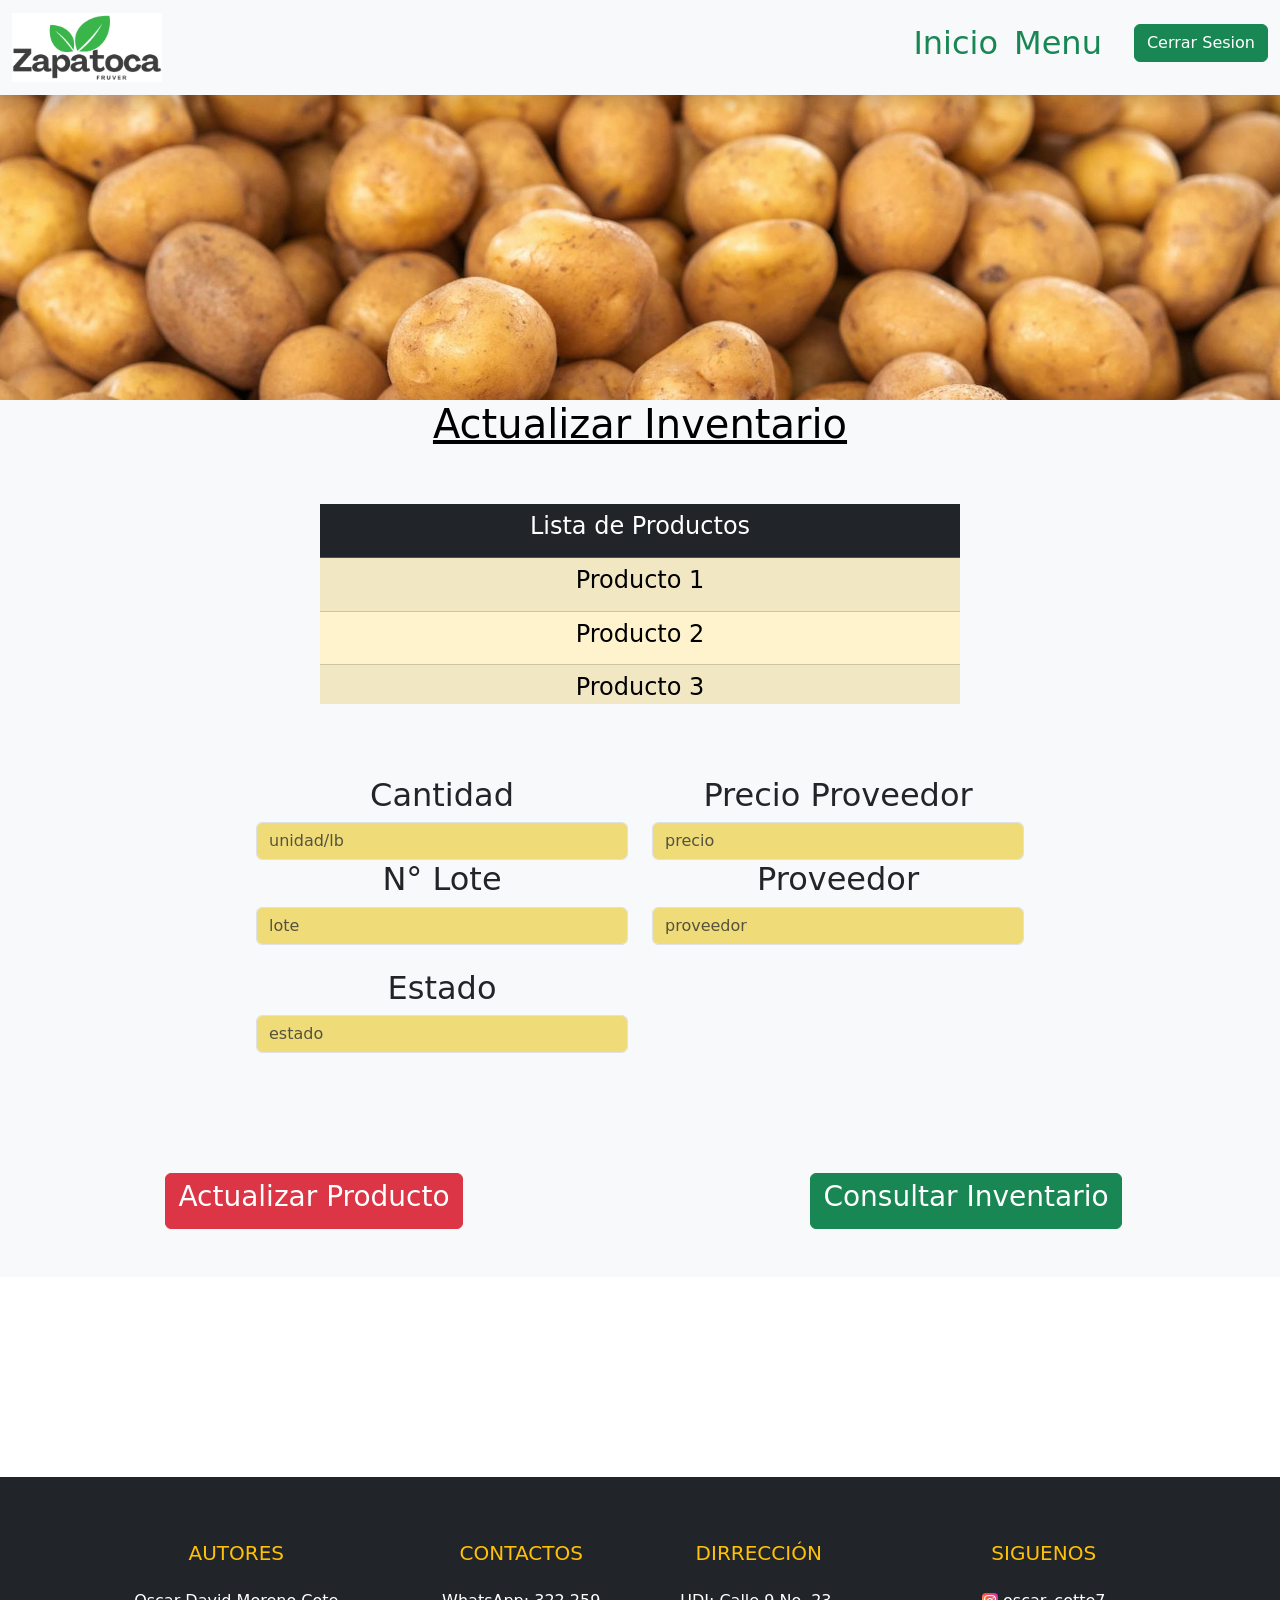
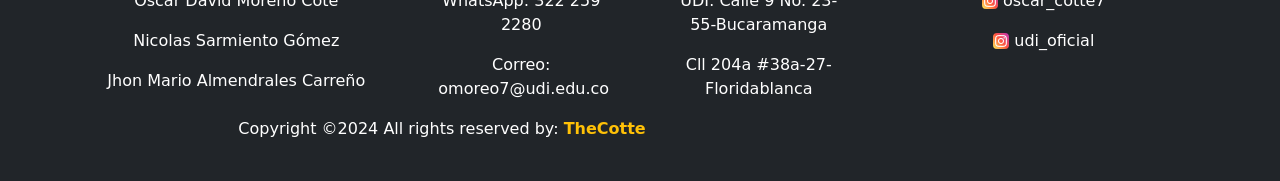
==== ActualizarInventario.html @ 878042fc "segundo commit" ====
<!DOCTYPE html>
<html lang="en">
<head>
  <meta charset="UTF-8">
  <title>Zapatoca La 38 - Actualizar</title>     <!--nombre de la pestaña de la pagina-->

  <link rel="stylesheet" href="css/bootstrap.min.css">        <!--el link para vincular el archivo html con los archivos de BootStrap--> 
  <meta name="viewport" content="width=device-width, initial-scale=1, maximum-scale=1, user-scalable=no">    <!--ayuda con la parte del responsive de la pagina-->
  <link rel="stylesheet" href="StyleFruver.css">  <!--vincula el archivo html con el css estilosFruver-->  
    
</head>
<body class="bg-image4">
    <nav class="navbar navbar-expand-sm bg-body-tertiary fixed-top shadow">  <!--crear un navbar por medio de bootstrap-->
        <div class="container-fluid ">      <!--contenedor del navbar-->
          <a class="navbar-brand " href="#">
            <img src="Images/LogoZapatoca.png" alt="LogoFruver" width="150px">     <!--imagen del logo del fruver-->
          </a>
          <!--se crea un boton para los elementos del navbar para hacerlo responsive-->
          <button class="navbar-toggler" type="button" data-bs-toggle="collapse" data-bs-target="#navbarSupportedContent" aria-controls="navbarSupportedContent" aria-expanded="false" aria-label="Toggle navigation">
            <span class="navbar-toggler-icon"></span>
          </button>
          <div class="collapse navbar-collapse justify-content-end" id="navbarSupportedContent" >
            <ul class="navbar-nav  mb-2 mb-lg-0" >  <!--lista de opciones para agregar al navbar-->
              <li class="nav-item">
                <a class="nav-link active text-success" aria-current="page" href="PaginaPrincipal.html">   <!--Elemento de la lista de opciones del navbar -->
                    <h2>
                        Inicio
                    </h2>
                </a>
              </li>
              <li class="nav-item ">        <!--Elemento de la lista de opciones del navbar -->
                <a class="nav-link text-success me-4" href="OpcionesInventario.html">
                    <h2>
                        Menu
                    </h2>
                </a>
              </li>
              <li class="nav-item mt-2">
                <a href="LoginFruver.html">
                    <button class="btn btn-success">        <!--opcion del navbar para cerrar sesion-->
                        Cerrar Sesion
                    </button>
                </a>
              </li>
            </ul>
          </div>
        </div>
    </nav>
    <div class="espaciadoDiv "></div> <!--div para separar el navbar y el contenido de la pagina-->

    <div class="bg-light" >   <!--contenedor principal-->
        <div class="d-flex justify-content-center">   
            <h1 class="text-decoration-underline text-black ">  <!--titulo del contenido-->
                Actualizar Inventario
            </h1>
        </div>
        <br>
        <br>
        <div class=" d-flex  justify-content-center">   <!--contenedor de la tabla de productos-->
            <div class="col-6 alturaTabla">     <!--altura y configuración de una sola columna de la tabla-->
                <table class="table table-warning table-responsive table-striped table-hover">
                    <thead class="table-dark">
                        <th class="text-center">  <!--cabeza de la tabla-->
                          <h4>
                            Lista de Productos  <!--titulo de la tabla-->
                          </h4>
                        </th>
                    </thead>
                    <tbody class="text-center"> <!--cuerpo de la tabla-->
                      <!--tr significa fila -->
                      <!--td significa columnas-->
                      <!--h4 para hacer la letra en negrilla y de mayor tamaño-->
                        <tr>  
                            <td>
                                <h4>
                                  Producto 1
                                </h4>
                            </td>
                        </tr>
                        <tr>
                            <td>
                              <h4>
                                Producto 2
                              </h4>
                            </td>
                        </tr>
                        <tr>
                            <td>
                              <h4>
                                Producto 3
                              </h4>
                            </td>
                        </tr>
                        <tr>
                            <td>
                              <h4>
                                Producto 4
                              </h4>
                            </td>
                        </tr>
                        <tr>
                            <td>
                              <h4>
                                Producto 5
                              </h4>
                            </td>
                        </tr>
                        <tr>
                            <td>
                              <h4>
                                Producto 6
                              </h4>
                            </td>
                        </tr>
                    </tbody>
                </table>
            </div>
        </div>
        <!--Espacio entre lista de productos y los imputs-->
        <br>
        <br>
        <br>

        <div class="anchoContenedorImput ">   <!--contenedor para los inputs-->
            <div class="row">  <!--div para la fila 1 de inputs-->
                <div class=" col-sm-6">   <!--definimos una columna responsive-->
                    <h2 class="text-center ">
                        Cantidad 
                    </h2>
                    <input class="form-control imput " type="text" placeholder="unidad/lb"> <!--genero el input para ingresar texto-->
                </div>
                <div class="col-sm-6" > <!--definimos una columna responsive-->
                    <h2 class="text-center ">
                        Precio Proveedor
                    </h2>
                    <input class="form-control imput " type="text" placeholder="precio">  <!--genero el input para ingresar texto-->
                </div>
                <div class=" col-sm-6">   <!--definimos una columna responsive-->
                    <h2 class="text-center ">
                        N° Lote
                    </h2>
                    <input class="form-control imput " type="text" placeholder="lote">  <!--genero el input para ingresar texto-->
                </div>
                
                <div class="  col-sm-6">    <!--definimos una columna responsive-->
                    <h2 class="text-center ">
                        Proveedor
                    </h2>
                    <input class="form-control imput" type="text" placeholder="proveedor">  <!--genero el input para ingresar texto-->
                </div>
            </div>
            <br>    
            <div class="row">   <!--Div para la segunda fila de inputs-->
                <div class="  col-sm-6">    <!--definimos una columna responsive-->
                    <h2 class="text-center ">
                        Estado
                    </h2>
                    <input class="form-control imput" type="text" placeholder="estado">   <!--genero el input para ingresar texto-->
                </div>
                <div class="col-4"> <!--div vacio en caso de tener que agregar otra colmna-->
                </div>
            </div>
            <br>    <!--espacios  pequeños para separar-->
            <br>
            <br>
        </div>
        <br>
        <br>
        <div>
            <div class="row"> <!--div para hacer agregar los botones -->
                <div class="col-6 d-flex justify-content-center">   <!--definimos una columna responsive-->
                    <button class="btn btn-danger">   <!--genera un boton con estilo de bootstrap-->
                        <h3>
                            Actualizar Producto
                        </h3>
                    </button>
                </div>
                <div class="col-6 d-flex justify-content-center">   <!--definimos una columna responsive-->
                    <button class="btn btn-success">    <!--genera un boton con estilo de bootstrap-->
                        <a class="decorationNone text-white" href="PaginaPrincipal.html">
                          <h3>
                            Consultar Inventario
                          </h3>
                        </a>
                    </button>
                </div>
            </div>
            <br>
            <br>
        </div>
    </div>
    <div class="espaciadoDiv2">   <!--div vacio para separar el contenido de la pagina y el footer-->
    </div>

<!--inicio del footer-->
<footer class="bg-dark text-white  pt-5 pb-4">  <!--estilos para textos y contenedores-->
    <div class="container text-center text-md-left">  <!--contenedor del footer-->
      <div class="row text-center text-md-left">    <!--columna para los autores-->
        <div class="col-md-3 col-lg-3 col-xl-3 mx-auto mt-3"> <!--columna para los autores-->
          <h5 class="text-uppercase mb-4 font-weight-bold text-warning">
            Autores 
          </h5>
          <p>
            <a href="#" class="text-white decorationNone">  <!--autor 1-->
              Oscar David Moreno Cote
            </a>
          </p>
          <p>
            <a href="#" class="text-white decorationNone">  <!--autor 2-->
              Nicolas Sarmiento Gómez
            </a>
          </p>
          <p>
            <a href="#" class="text-white decorationNone">    <!--autor 3-->
              Jhon Mario Almendrales Carreño 
            </a>
          </p>
        </div>
  
  
        <div class="col-md-2 col-lg-2 col-xl-2 mx-auto mt-3"> <!--columna para los contactos-->
          <h5 class="text-uppercase mb-4 font-weight-bold text-warning">
            Contactos
          </h5>
          <p>
            <a href="#" class="text-white decorationNone">
              WhatsApp: 322 259 2280
            </a>
          </p>
          <p>
            <a href="#" class="text-white decorationNone">
              Correo: omoreo7@udi.edu.co
            </a>
          </p>
        </div>
  
        <div class="col-md-3 col-lg-2 col-xl-2 mx-auto mt-3">   <!--columna para las dirrecciones-->
          <h5 class="text-uppercase mb-4 font-weight-bold text-warning">
            Dirrección
          </h5>
          <p>
            <a href="#" class="text-white decorationNone">
              UDI: Calle 9 No. 23-55-Bucaramanga
            </a>
          </p>
          <p>
            <a href="#" class="text-white decorationNone">
              Cll 204a #38a-27-Floridablanca
            </a>
          </p>
        </div>
  
        <div class="col-md-4 col-lg-3 col-xl-3 mx-auto mt-3">   <!--columna para las redes sociales-->
          <h5 class="text-uppercase mb-4 font-weight-bold text-warning">
            Siguenos
          </h5>
          <p>
            <a href="#" class="text-white decorationNone">  
              <img src="Images/instagram.png" alt="logoInstagram">
              oscar_cotte7
            </a>
          </p>
          <p>
            <a href="#" class="text-white decorationNone">
              <img src="Images/instagram.png" alt="logoInstagram">
              udi_oficial
            </a>
          </p>
        </div>
        <div class="row  align-items-center">   <!--fila para agregar el copyright-->
          <div class="col-md-7 col-lg-8">   <!--columna para agrefar el copyright-->
            <p>
              Copyright ©2024 All rights reserved by:
              <a class="decorationNone" href="#">
                <strong class="text-warning">   <!--texto para resaltar-->
                  TheCotte
                </strong>
              </a>
            </p>
          </div>
        </div>
      </div>
    </div>
  </footer>
    <script src="https://cdn.jsdelivr.net/npm/bootstrap@5.3.3/dist/js/bootstrap.bundle.min.js" 
    integrity="sha384-YvpcrYf0tY3lHB60NNkmXc5s9fDVZLESaAA55NDzOxhy9GkcIdslK1eN7N6jIeHz" 
    crossorigin="anonymous"></script>   <!--link para tener las funcionalidades de javaScript de Bootstrap-->
  </body>
</html>
---- StyleFruver.css ----
@import "../node_modules/bootstrap/scss/functions";

body{
    background-size: cover;     /*Ajusta la imagen a toda la pantalla*/
    background-repeat: no-repeat;   /*la imagen no se repite en caso de que no se ajuste a la pantalla*/
    background-position: center;    /*centrar la imagen*/
}

/*////////estilos del icono social media flotante/////////////*/
.socialMediaP{                      /*estilo de letra del socialMedia*/
    font-family: Arial, Helvetica, sans-serif;
}

.buttonsNetwork{
    position: fixed;            /*organiza los elementos verticalmente*/
    top: 50%;                   /*altura de los botones en la pagina*/
    left: 10px;
}

.buttonsNetwork_list{            /*estilo para el sticky social media*/
    width: 50px;
    height: 50px;
    padding: 0 15px;
    display: block;
    box-shadow: 0 3px 6px rgb(0, 0, 0, 0.2);
    border-radius: 10px;
    display: flex;
    align-items: center;
    justify-content: center;
    gap: 20px;
    font-size: 30px;
    text-decoration: none;
    color: #020202;
    margin-bottom: 10px;
    transition: all 0.3s ease;
    background-color: #3aaa15;
}

.buttonsNetwork_list p{         /*desaparece el texto junto al boton*/
    display: none;
}

.buttonsNetwork_list:hover > p{             /*aparece el texto y el boton al pasar el mause*/
    display: block;
}

.buttonsNetwork_list:hover{                 /*trancision de tamaño al pasar el hover*/
    width: 100%;
    padding: 20px 10px;
}

.buttonsNetwork_list:hover:nth-child(1):hover{          /*estilo de color para el boton facebook*/
    color: #070707;
}

/*///////////estilos del login////////*/
.bg-light p-5 rounded-5 text-sencondary shadow{     /*contenedor de la sesion de inicio*/
    width: 25rem;
}

.bg-image1{     /*imagen de fondo del login*/
    background-image: url(Images/ImgFondoFrutas.jpg)
}

.imageUsuario{  /*tamaño de la imagen de usuario*/
    height: 200px;
}

.imageIconoUsuario{     /*tamaño de l icono pequeño del usuario*/
    height: 30px;
}

/*///////////estilos de opcionesInventario////////*/
.bg-image2{
    background-image: url(Images/ImgFondoManzanas.jpg);
}

.alturaContenedor{      /*altura del div del texto de bienvenida al inventario*/
    height: 120px;
}

.espaciadoDiv{      /*espacio para separar dos div*/
    height: 400px;
}

.espaciadoDiv2{
    height: 200px;
}

.decorationNone{        /*elimina el subrayado y el texto azul*/
    text-decoration: none;
}

/*/////////estilos de la paginaPrincipal//////////////*/

.bg-image3{         /*imagen de fondo de la pagina*/
    background-image: url(Images/imgFondoPlatanos.jpg);
    background-attachment: fixed;

}

/*/////////estilos de ActualizarInventario//////////////*/

.bg-image4{
    background-image: url(Images/imgFondoPapa.jpg);
    background-attachment: fixed;
}

.alturaTabla{
    height: 200px;
    overflow-y: auto;
}

.imput{
    background-color: rgb(239, 219, 120);
}

.anchoContenedorImput{
    width: 60%;
    margin-left: 20%;
}


/*/////////estilos de la paginaPrincipal//////////////*/

.bg-image3{         /*imagen de fondo de la pagina*/
    background-image: url(Images/imgFondoPlatanos.jpg);
}

.bg-image44{
    background-image: url(Images/imgfondopimenton.jpg);
    background-attachment: fixed;
}

.bg-image555{
    background-image: url(images/imgberenjena66.jpg);
    background-attachment: fixed;
}
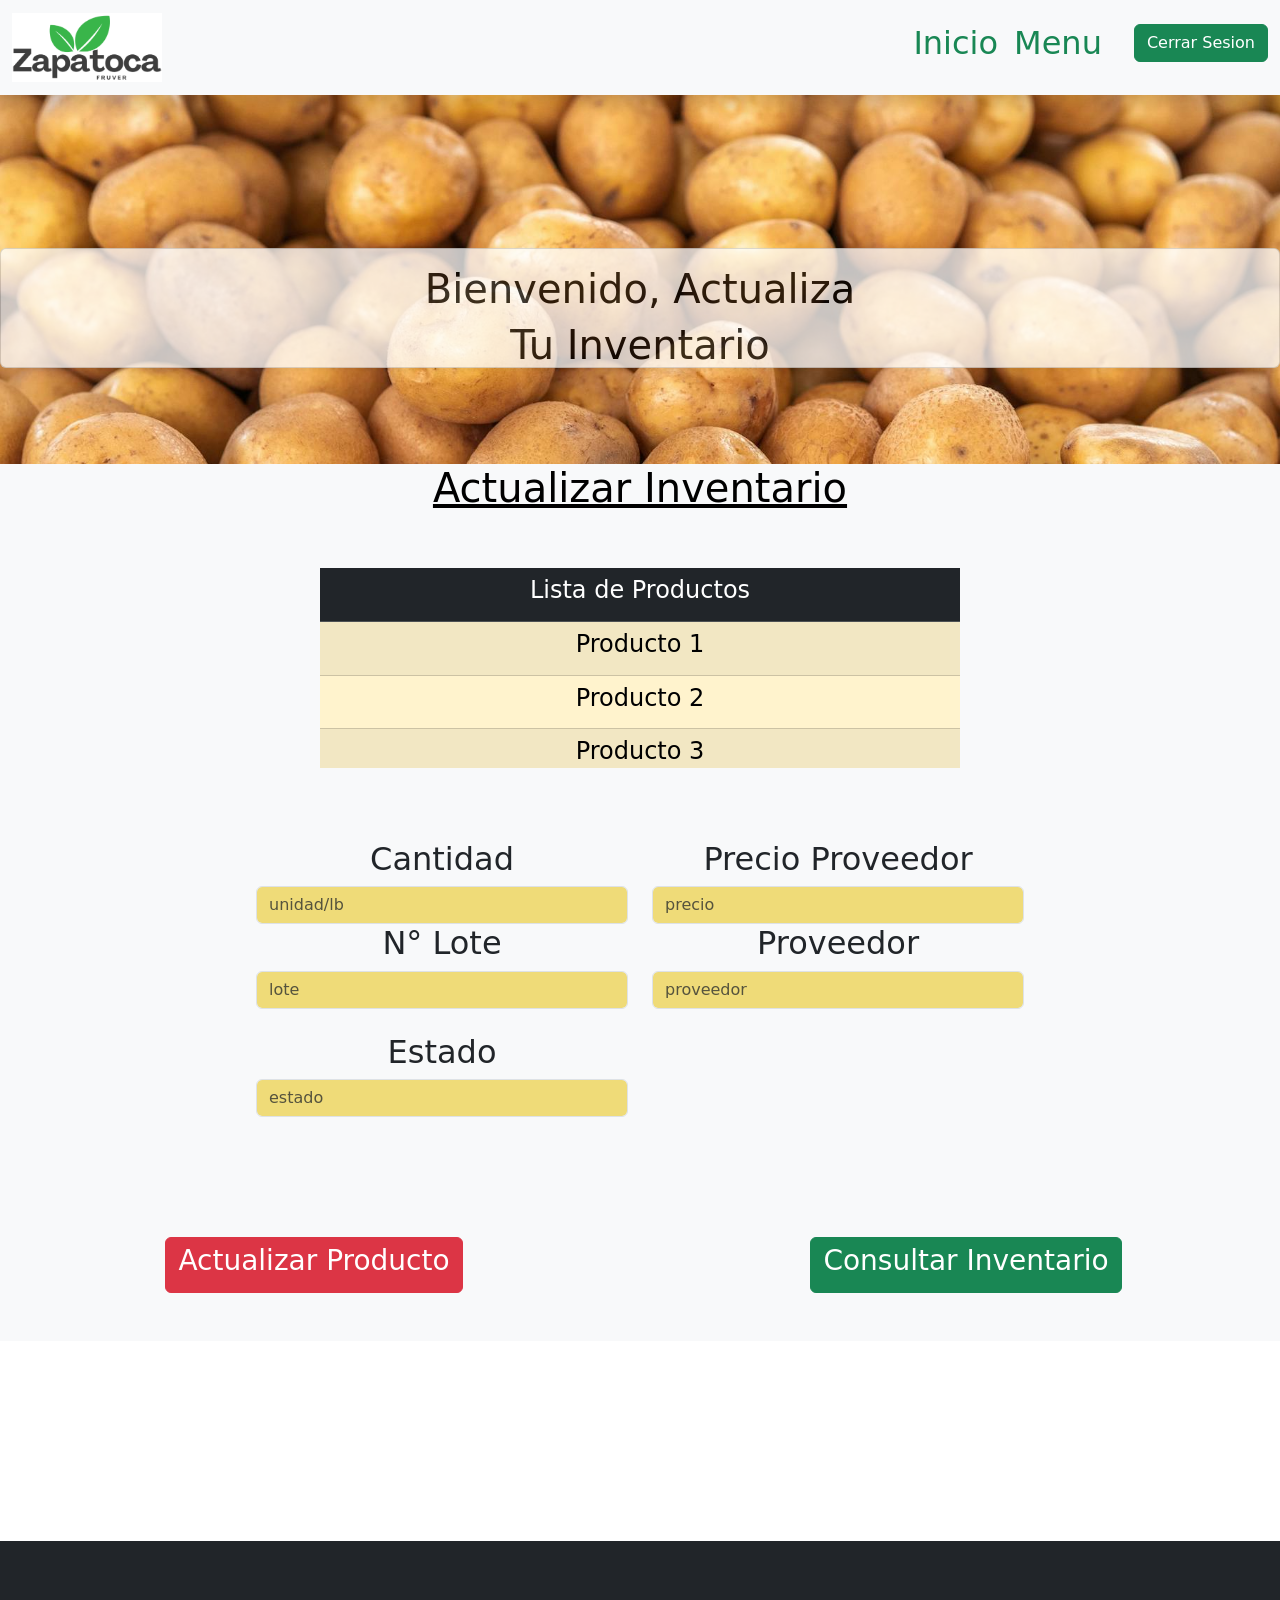
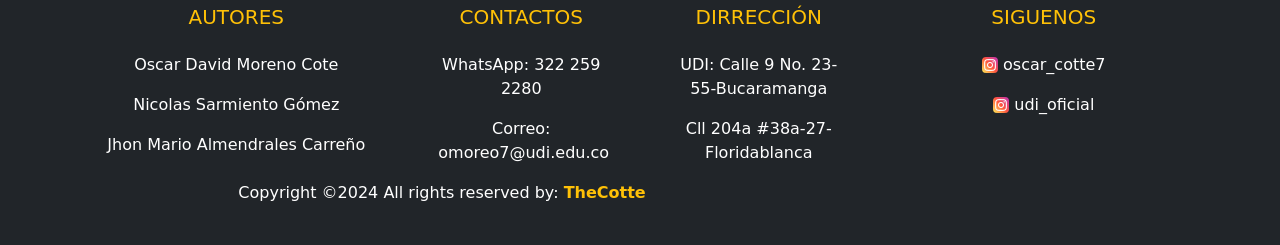
==== commit e003266d: "segundo commit." ====
--- a/ActualizarInventario.html
+++ b/ActualizarInventario.html
@@ -46,8 +46,22 @@
           </div>
         </div>
     </nav>
-    <div class="espaciadoDiv "></div> <!--div para separar el navbar y el contenido de la pagina-->
-
+    <div class="espaciadoDiv2"></div>
+    <!--Texto de bienvenida a opciones de inventario-->
+    <div class=" d-flex  align-items-center mt-5 text-black card shadow-sm opacity-75 alturaContenedor">  <!--Contenedor con estilos -->
+      <div class="card-body justify-content-center opacity-100">  <!--div para agregar el mensaje de bienvenida-->
+          <h1 class="text-center">
+              Bienvenido, Actualiza
+          </h1>
+          <h1 class="text-center">
+              Tu Inventario 
+          </h1>
+      </div>
+  </div>
+  <br>
+  <br>
+  <br>
+  <br>
     <div class="bg-light" >   <!--contenedor principal-->
         <div class="d-flex justify-content-center">   
             <h1 class="text-decoration-underline text-black ">  <!--titulo del contenido-->
--- a/StyleFruver.css
+++ b/StyleFruver.css
@@ -135,4 +135,13 @@
 .bg-image555{
     background-image: url(images/imgberenjena66.jpg);
     background-attachment: fixed;
+}
+
+
+/*//////////estilos para la pagina eliminar producto///////////////*/
+
+.check-input{
+    font-size: 1.2rem;
+    width: 2rem;
+    height: 2rem;
 }
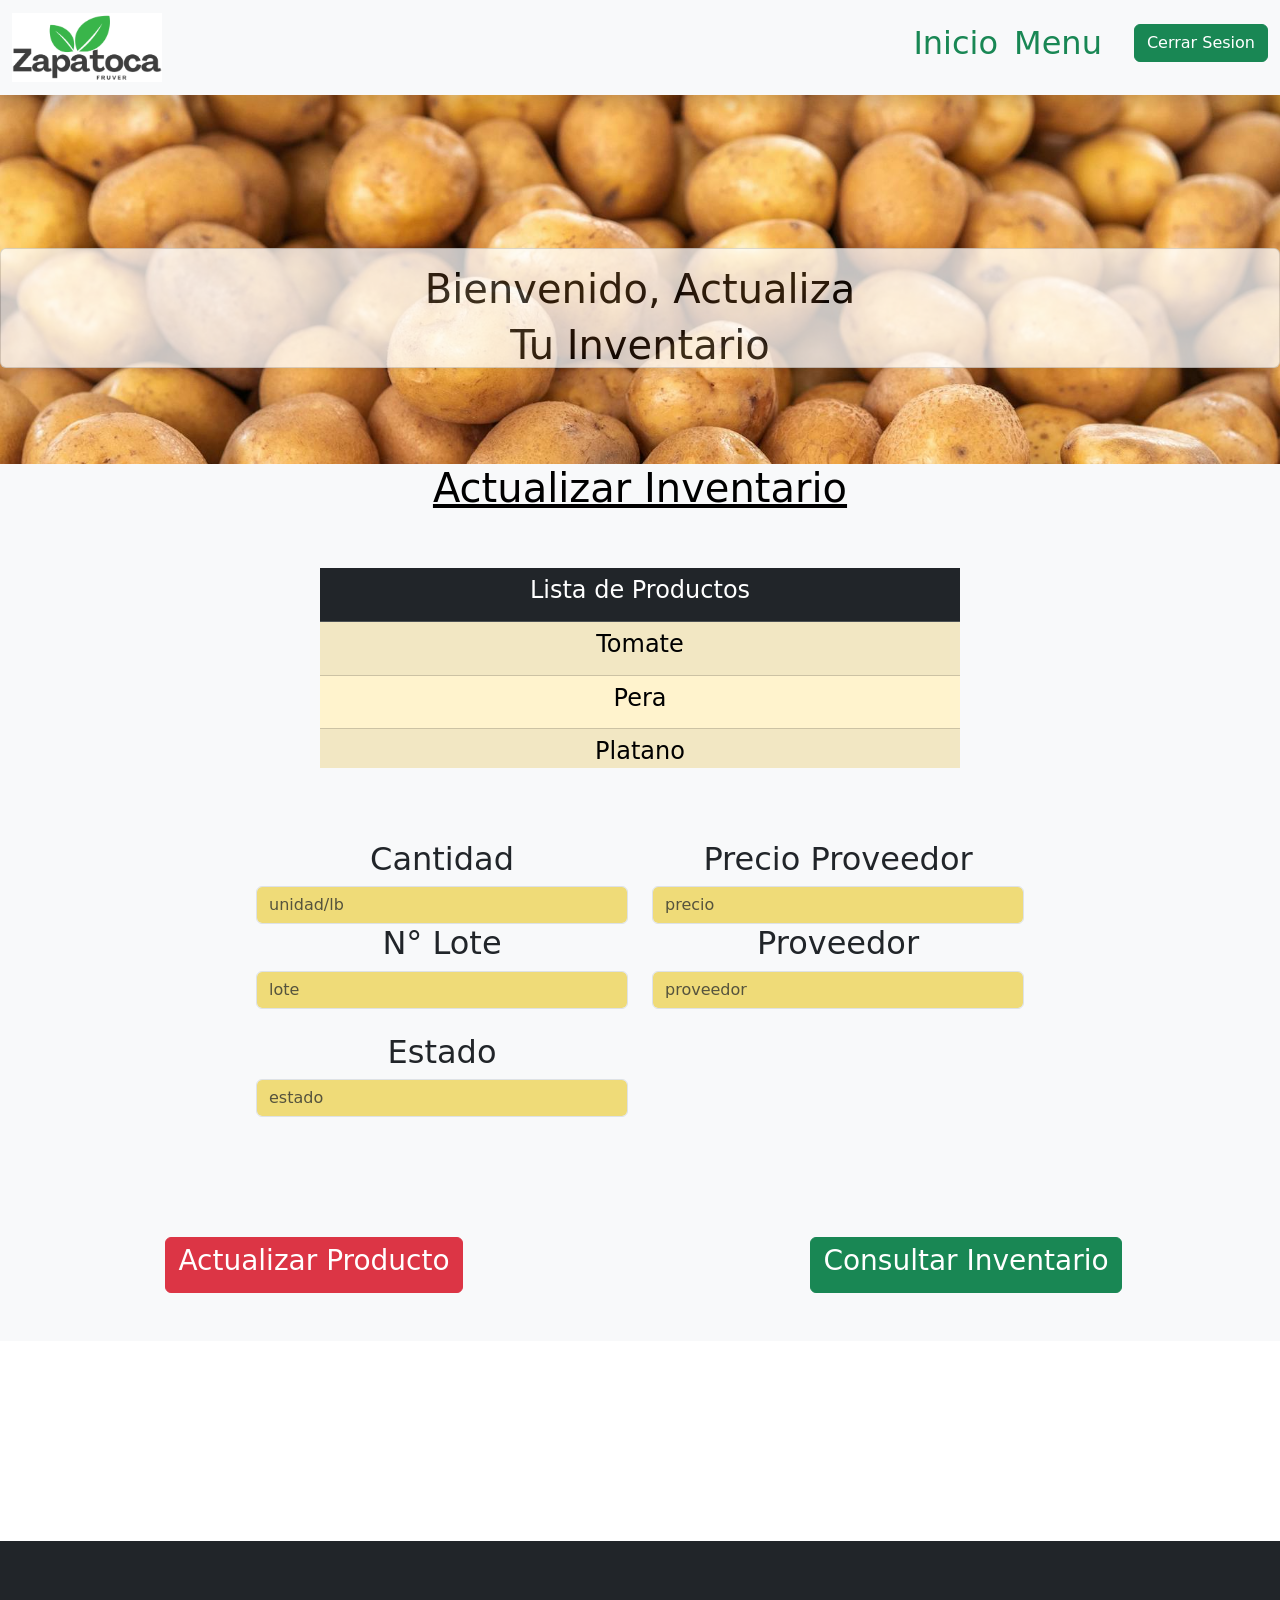
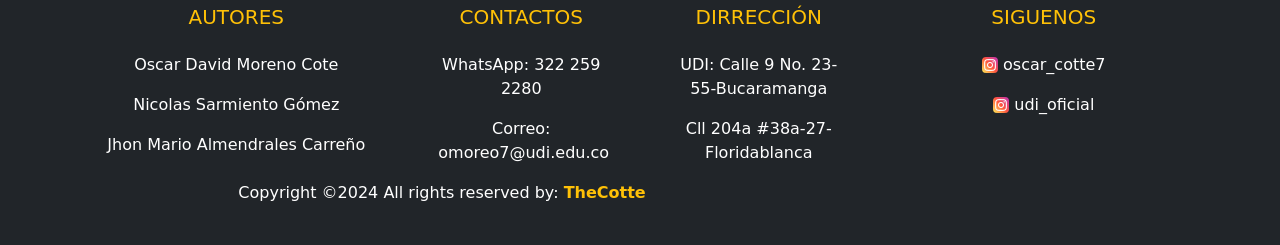
==== commit 1a94e7d0: "prototipo n1" ====
--- a/ActualizarInventario.html
+++ b/ActualizarInventario.html
@@ -85,46 +85,22 @@
                       <!--td significa columnas-->
                       <!--h4 para hacer la letra en negrilla y de mayor tamaño-->
                         <tr>  
-                            <td>
-                                <h4>
-                                  Producto 1
-                                </h4>
-                            </td>
-                        </tr>
-                        <tr>
-                            <td>
-                              <h4>
-                                Producto 2
-                              </h4>
-                            </td>
-                        </tr>
-                        <tr>
-                            <td>
-                              <h4>
-                                Producto 3
-                              </h4>
-                            </td>
-                        </tr>
-                        <tr>
-                            <td>
-                              <h4>
-                                Producto 4
-                              </h4>
-                            </td>
-                        </tr>
-                        <tr>
-                            <td>
-                              <h4>
-                                Producto 5
-                              </h4>
-                            </td>
-                        </tr>
-                        <tr>
-                            <td>
-                              <h4>
-                                Producto 6
-                              </h4>
-                            </td>
+                            <td><h4 class="cursorMano">Tomate</h4></td>
+                        </tr>
+                        <tr> 
+                          <td><h4 class="cursorMano"> Pera</h4></td>
+                        </tr>
+                        <tr>
+                          <td><h4 class="cursorMano">Platano </h4></td>
+                        </tr>
+                        <tr>
+                            <td><h4 class="cursorMano">Manzana</h4></td>
+                        </tr>
+                        <tr>
+                            <td><h4 class="cursorMano">Papa</h4></td>
+                        </tr>
+                        <tr>
+                            <td><h4 class="cursorMano">Yuca</h4></td>
                         </tr>
                     </tbody>
                 </table>
@@ -183,7 +159,7 @@
         <div>
             <div class="row"> <!--div para hacer agregar los botones -->
                 <div class="col-6 d-flex justify-content-center">   <!--definimos una columna responsive-->
-                    <button class="btn btn-danger">   <!--genera un boton con estilo de bootstrap-->
+                    <button id="btnActualizarProducto" class="btn btn-danger">   <!--genera un boton con estilo de bootstrap-->
                         <h3>
                             Actualizar Producto
                         </h3>
@@ -299,5 +275,6 @@
     <script src="https://cdn.jsdelivr.net/npm/bootstrap@5.3.3/dist/js/bootstrap.bundle.min.js" 
     integrity="sha384-YvpcrYf0tY3lHB60NNkmXc5s9fDVZLESaAA55NDzOxhy9GkcIdslK1eN7N6jIeHz" 
     crossorigin="anonymous"></script>   <!--link para tener las funcionalidades de javaScript de Bootstrap-->
+  <script src="JS/actualizarProducto.js"></script>
   </body>
 </html>
--- a/StyleFruver.css
+++ b/StyleFruver.css
@@ -4,7 +4,7 @@
     background-size: cover;     /*Ajusta la imagen a toda la pantalla*/
     background-repeat: no-repeat;   /*la imagen no se repite en caso de que no se ajuste a la pantalla*/
     background-position: center;    /*centrar la imagen*/
-}
+ }
 
 /*////////estilos del icono social media flotante/////////////*/
 .socialMediaP{                      /*estilo de letra del socialMedia*/
@@ -144,4 +144,29 @@
     font-size: 1.2rem;
     width: 2rem;
     height: 2rem;
+}
+
+
+/*//////////estilos para la pagina historialInventario///////////////*/
+.bg-image7{
+    background-image: url(Images/img555.jpg);       /*imagen de fondo*/
+    background-attachment: fixed;       /*imagen estatica*/
+}
+
+.alturaTabla2{      /*altura de la tabla */
+    height: 400px;
+    width: 200px;
+    overflow-y: auto;
+}
+
+.alturaTabla3{      /*estilos de la tabla datos*/
+    width: 370px;
+    overflow-x: auto;
+    overflow-y: auto;
+    height: auto;
+}
+
+.cursorMano{        /*estilo para cambiar el cursor por una manita*/
+    cursor: pointer;
+    color: black;
 }
